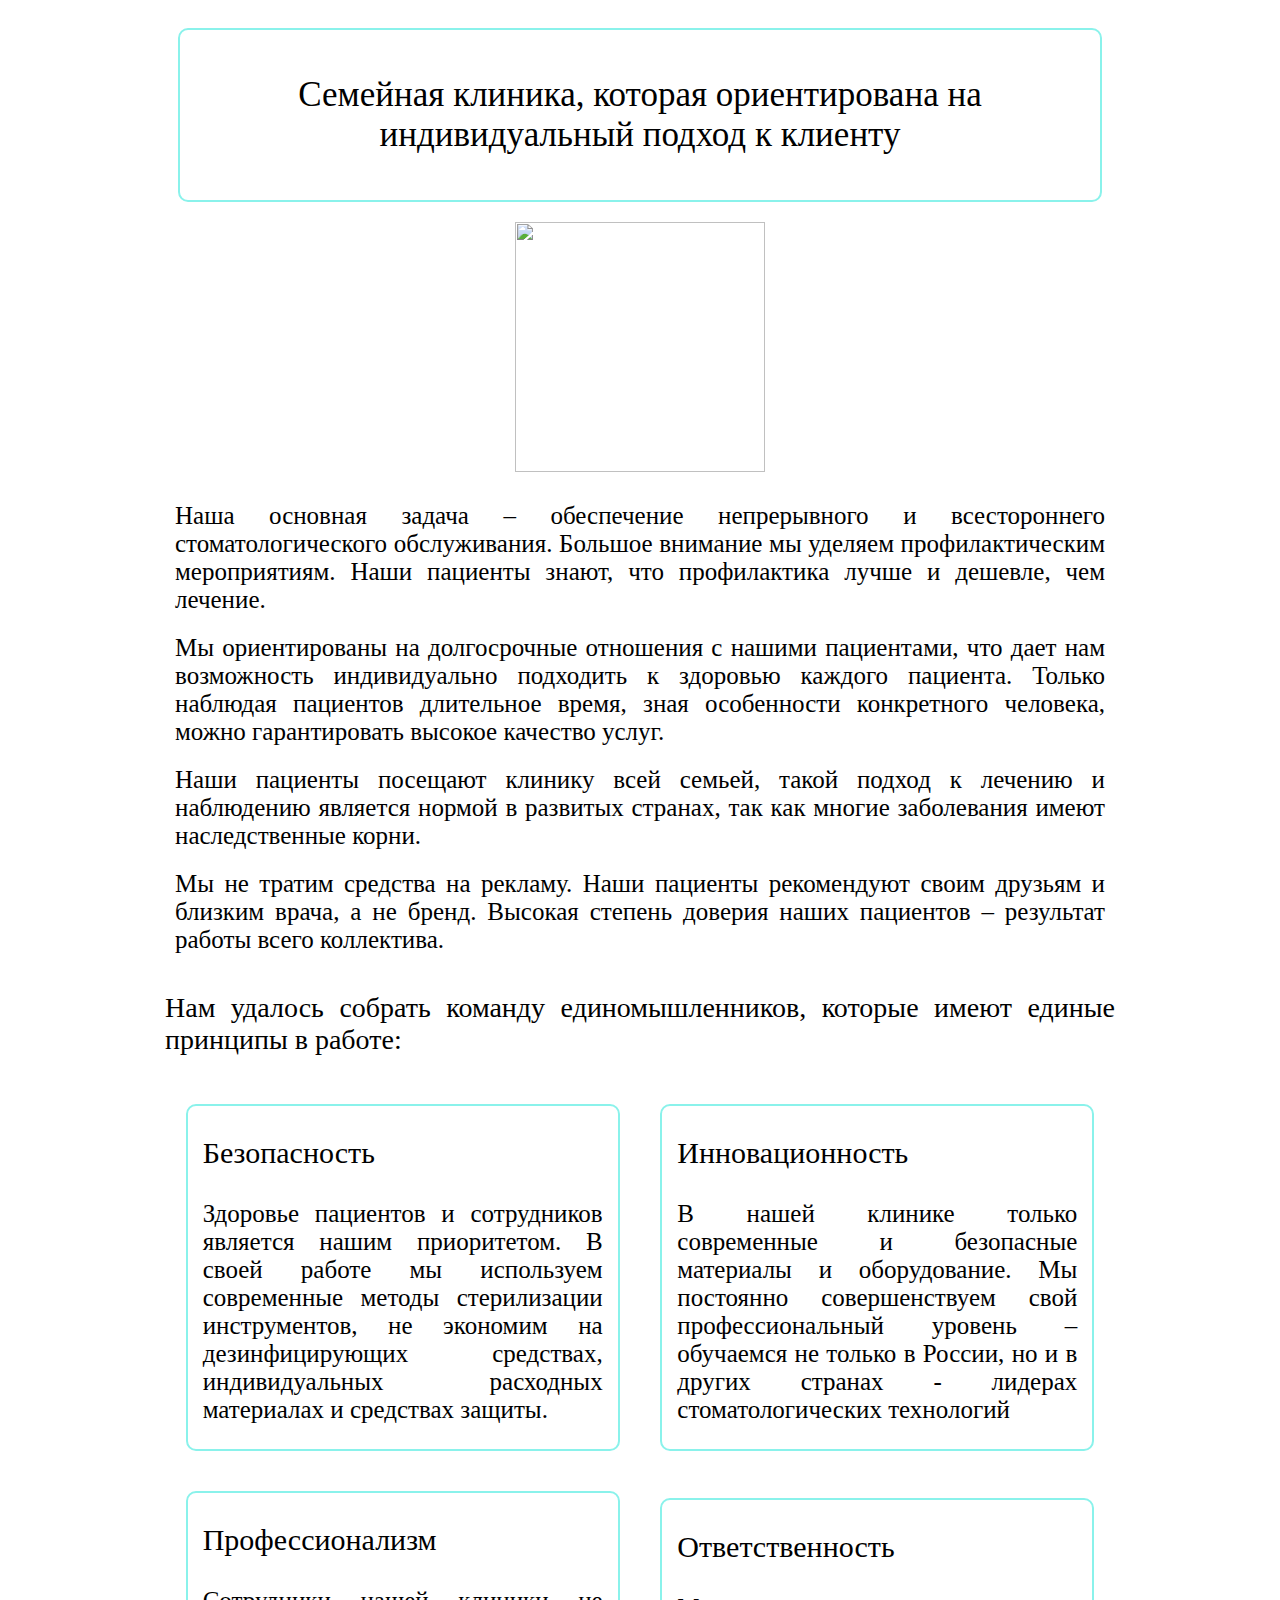
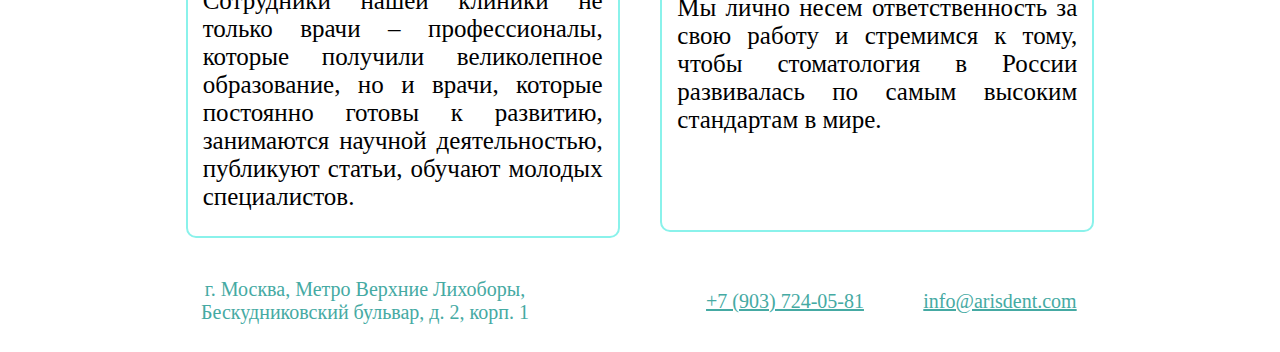
==== index.html @ 289abda0 "Update and rename сайт(дпо)1.html to index.html" ====
<!DOCTYPE html>
<html lang="ru">
<head>
    <meta charset="UTF-8">
    <meta name="viewport" content="width=device-width, initial-scale=1.0">
    <title>Опытные врачи, с индивидуальным подходом к пациенту</title>
    <link href="said(dpo)1.css" rel="stylesheet">
</head>
<body>
    <header>
        <div class="center">
            <div class="head">
                <p>Семейная клиника, которая ориентирована на индивидуальный подход к клиенту</p>
            </div>
        </div>
    </header>
    <main>
        <article>
            <section class="imag">
                <div class="center">
                    <img src="http://arisdent.com/static/media/logo.d377362f.jpg" width="250" height="250">
                </div>
            </section>
            <section>
                <div class="center">
                    <div class="maintext">
                        <p>
                            Наша основная задача – обеспечение непрерывного и всестороннего стоматологического обслуживания. 
                            Большое внимание мы уделяем профилактическим мероприятиям. Наши пациенты знают, что профилактика лучше и 
                            дешевле, чем лечение.
                        </p>
                    </div>
                    <div class="maintext">
                        <p>
                            Мы ориентированы на долгосрочные отношения с нашими пациентами, что дает нам возможность индивидуально 
                            подходить к здоровью каждого пациента. Только наблюдая пациентов длительное время, зная особенности конкретного 
                            человека, можно гарантировать высокое качество услуг.
                        </p>
                    </div>
                    <div class="maintext">
                        <p>
                            Наши пациенты посещают клинику всей семьей, такой подход к лечению и наблюдению является нормой в развитых 
                            странах, так как многие заболевания имеют наследственные корни.
                        </p>
                    </div>
                    <div class="maintext">
                        <p>
                            Мы не тратим средства на рекламу. Наши пациенты рекомендуют своим друзьям и близким врача, а не бренд. 
                            Высокая степень доверия наших пациентов – результат работы всего коллектива.
                        </p>
                    </div>
                </div>
            </section>
            <section>
                <div class="center">
                    <div class="maintextbig">
                        <p>Нам удалось собрать команду единомышленников, которые имеют единые принципы в работе:</p>
                    </div>
                </div>
                <div class="center">
                    <div class="card_cont">
                        <div class="card">
                            <p class="headtext" >Безопасность</p>
                            <p>Здоровье пациентов и сотрудников является нашим приоритетом. В своей работе мы используем современные 
                                методы стерилизации инструментов, не экономим на дезинфицирующих средствах, индивидуальных расходных 
                                материалах и средствах защиты.</p>
                        </div>
                        <div class="card">
                            <p class="headtext" >Инновационность</p>
                            <p>В нашей клинике только современные и безопасные материалы и оборудование. Мы постоянно совершенствуем 
                                свой профессиональный уровень – обучаемся не только в России, но и в других странах - лидерах 
                                стоматологических технологий</p>
                        </div>
                        <div class="card">
                            <p class="headtext" >Профессионализм</p>
                            <p>Сотрудники нашей клиники не только врачи – профессионалы, которые получили великолепное образование, 
                                но и врачи, которые постоянно готовы к развитию, занимаются научной деятельностью, публикуют статьи, 
                                обучают молодых специалистов.</p>
                        </div>
                        <div class="card">
                            <p class="headtext" >Ответственность</p>
                            <p>Мы лично несем ответственность за свою работу и стремимся к тому, чтобы стоматология в России 
                                развивалась по самым высоким стандартам в мире.</p>
                        </div>
                    </div>
                </div>
            </section>
        </article>
    </main>
    <footer>
        <div class="center">
            <div class="foot1">
                <p>г. Москва, Метро Верхние Лихоборы,
                    Бескудниковский бульвар, д. 2, корп. 1</p>
            </div>
            <div class="foot2">
                <a href="tel:+79037240581">+7 (903) 724-05-81</a>
            </div>
            <div class="foot2">
                <a href="mailto:info@arisdent.com">info@arisdent.com</a>
            </div>
        </div>
    </footer>
</body>
</html>
---- said(dpo)1.css ----
.maintext > p {
	margin: 10px;
}

body{
    background-color: white;
}

.head{
    border-color: rgb(138, 242, 235);
    border-style: solid;
    border-radius: 10px;
    border-width: 2px;

    max-width: 900px;
    text-align: center;
    font-size: 35px;

    display: flex;
    justify-content: center;
    margin:0 auto;
    padding: 10px ;
    margin-top: 20px;
}

.imag{
    display: flex;
    justify-content: center;
    margin: 0 auto;
    padding: 20px;
}

.maintext{
    font-size: 25px;
    text-align: justify;

    width: 950px;
    display: flex;
    justify-content: center;
    padding-top: 0px;
    margin:0 auto;

}

.maintextbig{
    font-size: 28px;
    text-align: justify;

    width: 950px;
    display: flex;
    justify-content: center;
    padding-top: 0px;
    margin:0 auto;

}

.center{
    display: flex;
    flex-direction: row;
    align-items: center;
    justify-content: center;
    max-width: 950px;
    flex-wrap: wrap;
    margin:0 auto;
}

.card_cont{
    display: flex;
    flex-direction: row;
    align-items: center;
    justify-content: space-evenly;
    flex-wrap: wrap;

}

.card{
    border-color: rgb(138, 242, 235);
    border-style: solid;
    border-radius: 10px;
    border-width: 2px;

    font-size: 25px;
    text-align: justify;

    max-width: 400px;
    min-height: 330px;
    margin: 20px;
    padding: 0 15px;
}

.headtext{
    font-size: 30px;
}

.foot1{
    font-size: 20px;
    text-align: center;
    max-width: 400px;
    color: rgb(69, 170, 163);

    width: 950px;
    display: flex;
    justify-content: center;
    padding-top: 0px;
    margin:0 auto;
    margin-left: 0px;
    padding-left: 0px;
}

.foot2{
    font-size: 20px;
    text-align: justify;
    max-width: 200px;
    color: rgb(69, 170, 163);

    width: 950px;
    display: flex;
    justify-content: center;
    padding-top: 0px;
    margin:0;
    margin-right: 15px;
}

a{
    color: rgb(69, 170, 163);
  }
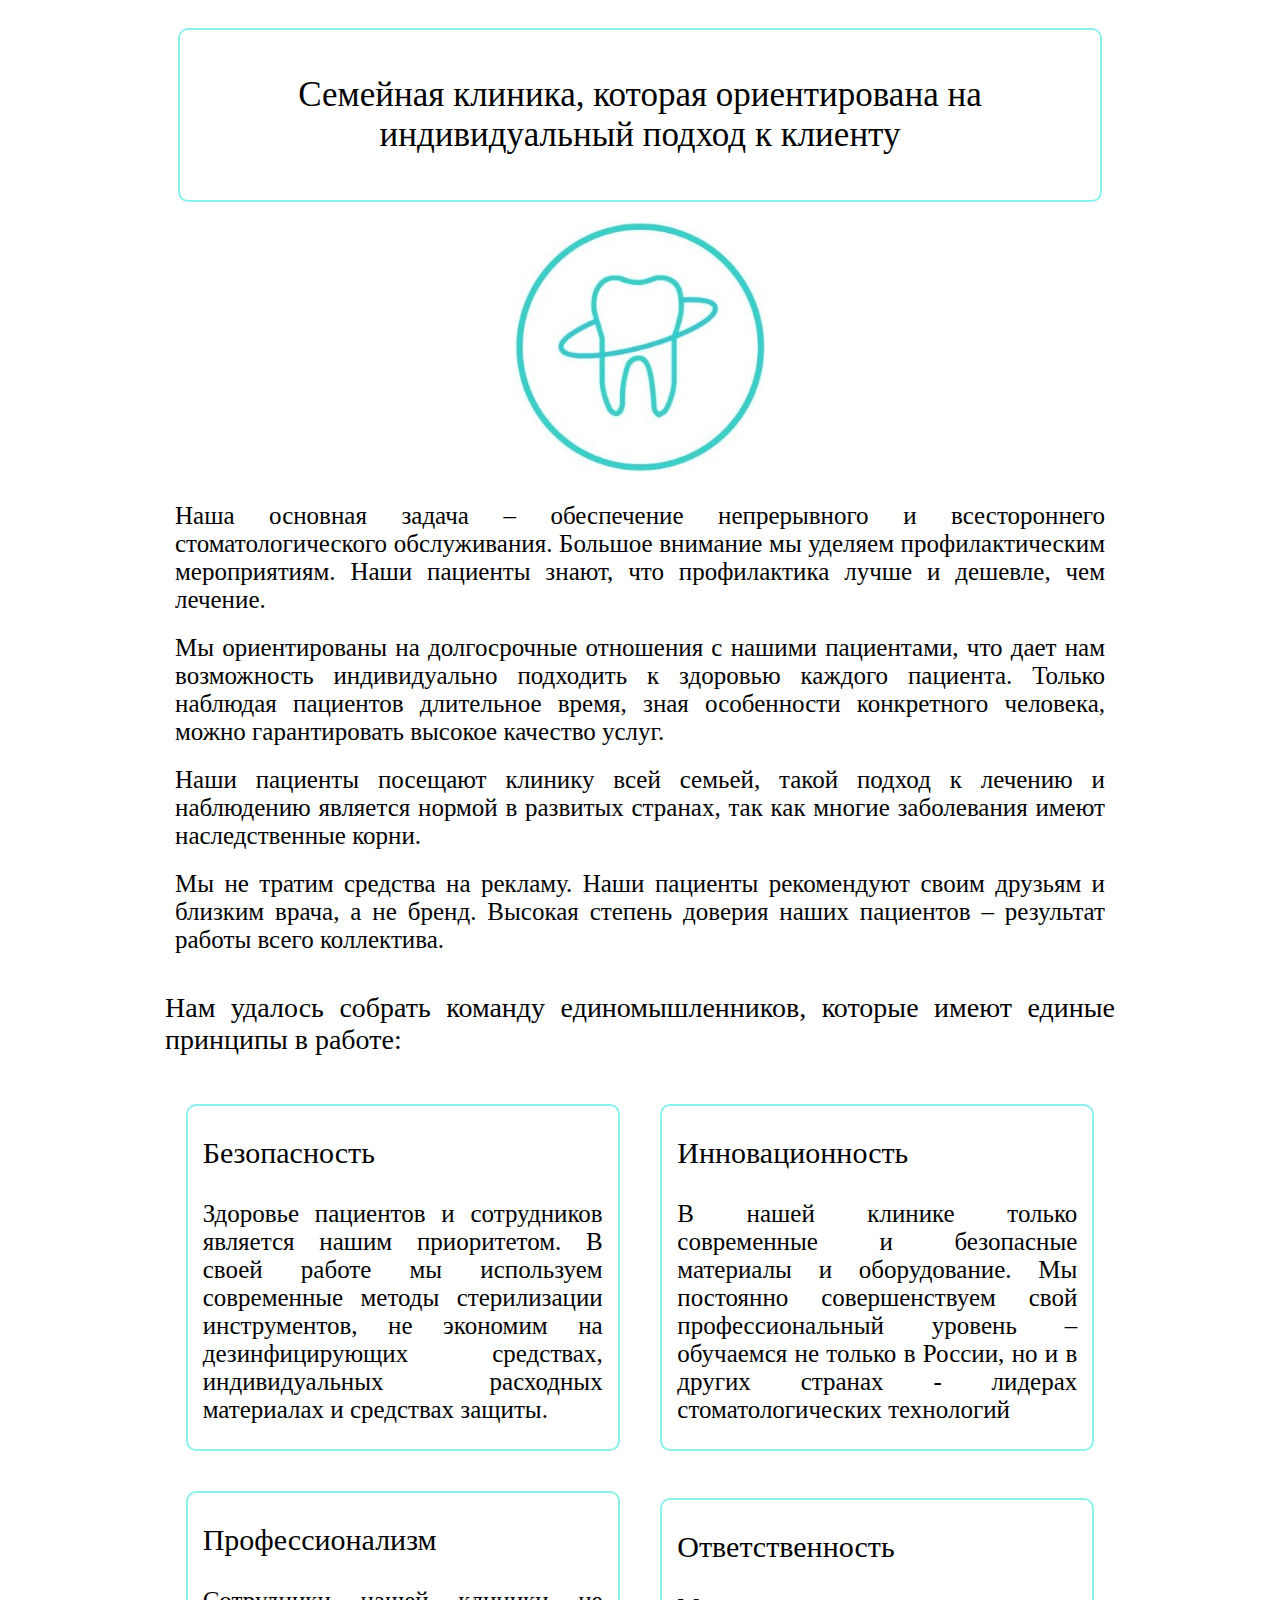
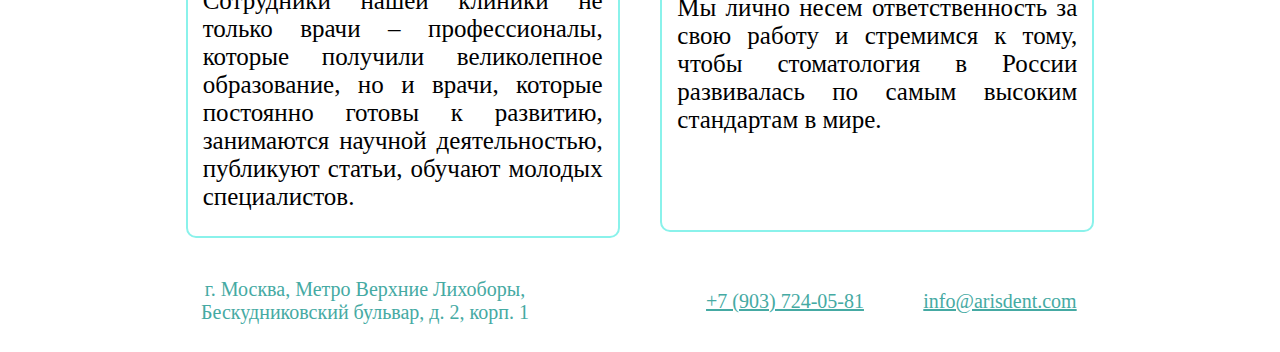
==== commit d6773653: "Update index.html" ====
--- a/index.html
+++ b/index.html
@@ -18,7 +18,7 @@
         <article>
             <section class="imag">
                 <div class="center">
-                    <img src="http://arisdent.com/static/media/logo.d377362f.jpg" width="250" height="250">
+                    <img src="1.jpg" width="250" height="250">
                 </div>
             </section>
             <section>
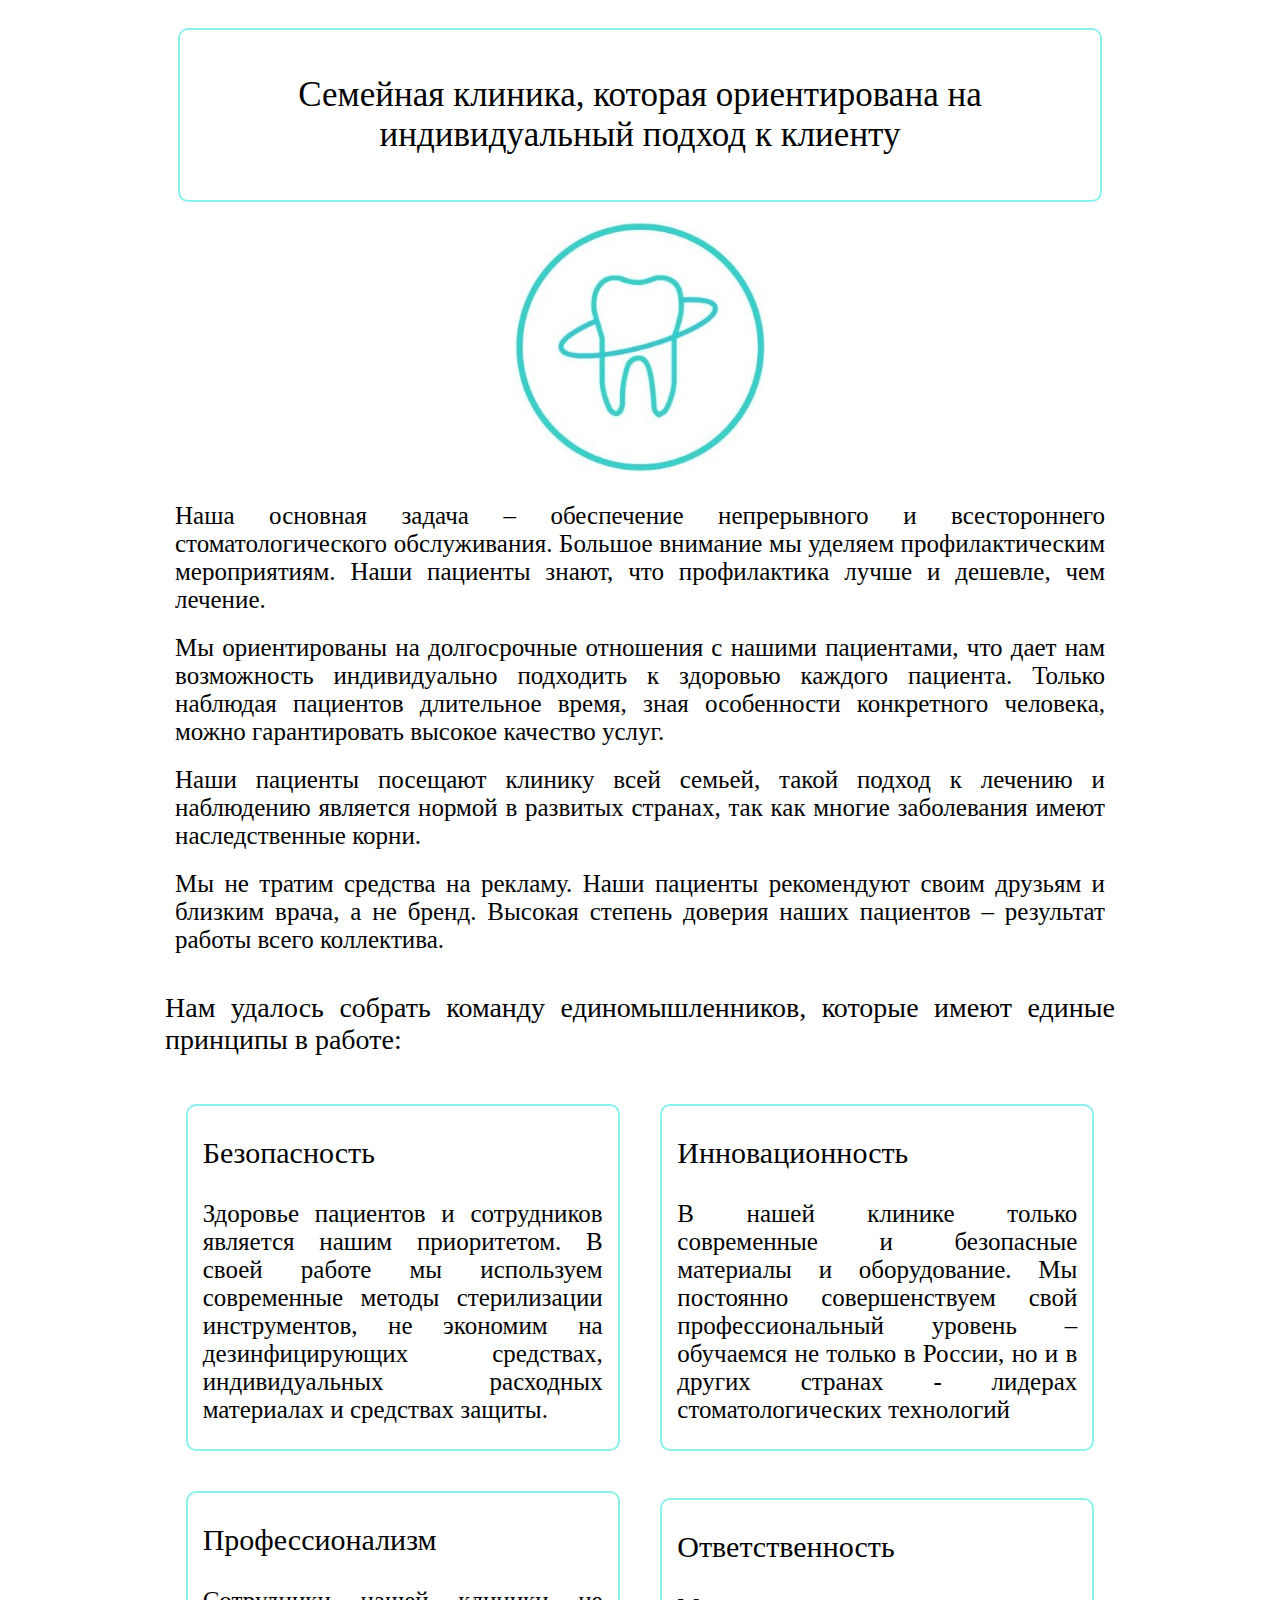
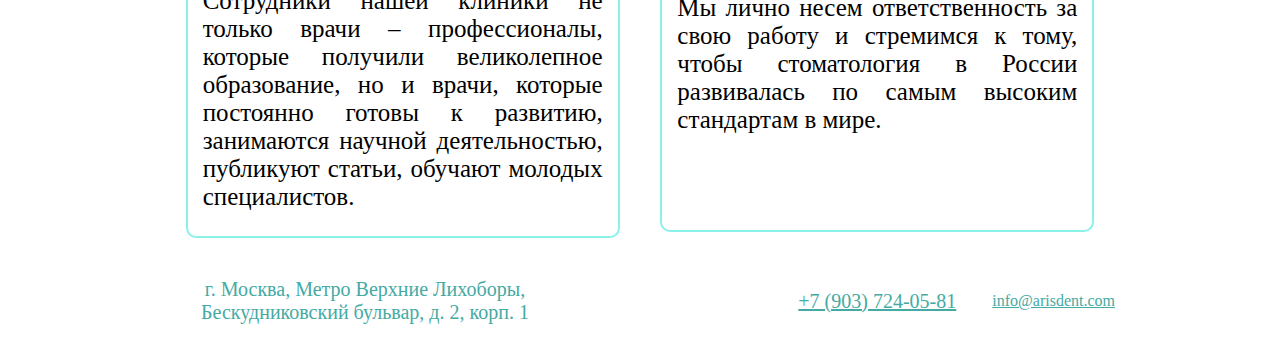
==== commit 50bd0e11: "Update index.html" ====
--- a/index.html
+++ b/index.html
@@ -18,7 +18,7 @@
         <article>
             <section class="imag">
                 <div class="center">
-                    <img src="1.jpg" width="250" height="250">
+                    <img src="1.jpg" width="250" height="250" alt="Photo">
                 </div>
             </section>
             <section>
@@ -96,7 +96,7 @@
             <div class="foot2">
                 <a href="tel:+79037240581">+7 (903) 724-05-81</a>
             </div>
-            <div class="foot2">
+            <div class="foot3">
                 <a href="mailto:info@arisdent.com">info@arisdent.com</a>
             </div>
         </div>
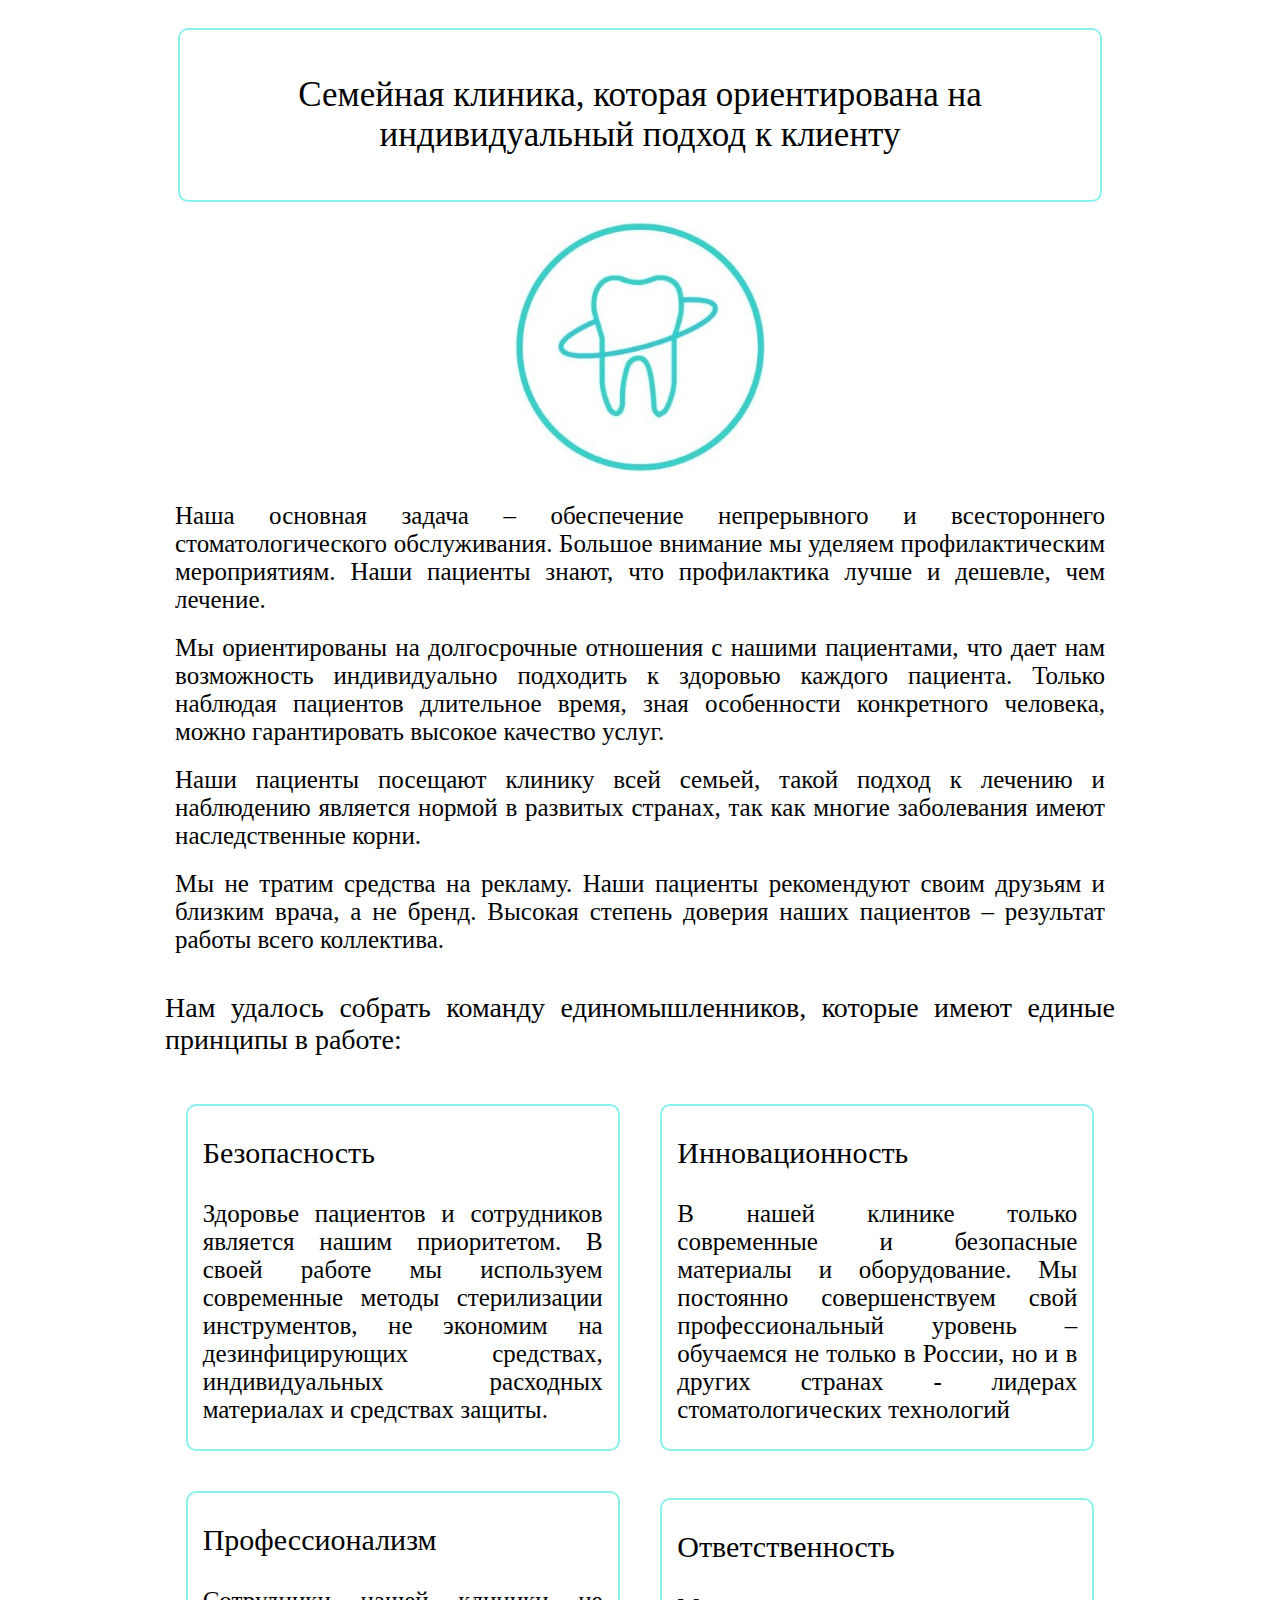
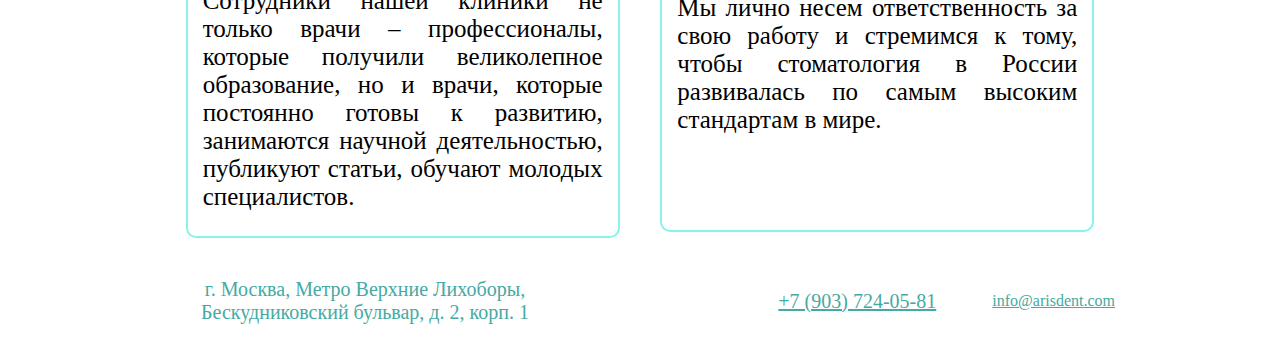
==== commit 56a9d110: "Update index.html" ====
--- a/index.html
+++ b/index.html
@@ -96,7 +96,7 @@
             <div class="foot2">
                 <a href="tel:+79037240581">+7 (903) 724-05-81</a>
             </div>
-            <div class="foot3">
+            <div class="foot34">
                 <a href="mailto:info@arisdent.com">info@arisdent.com</a>
             </div>
         </div>
--- a/said(dpo)1.css
+++ b/said(dpo)1.css
@@ -118,9 +118,23 @@
     justify-content: center;
     padding-top: 0px;
     margin:0;
-    margin-right: 15px;
+    margin-right: 35px;
+}
+
+.foot3{
+    font-size: 20px;
+    text-align: justify;
+    max-width: 200px;
+    color: rgb(69, 170, 163);
+
+    width: 950px;
+    display: flex;
+    justify-content: center;
+    padding-top: 0px;
+    margin:0;
+    margin-right: 10px;
 }
 
 a{
     color: rgb(69, 170, 163);
-  }+  }
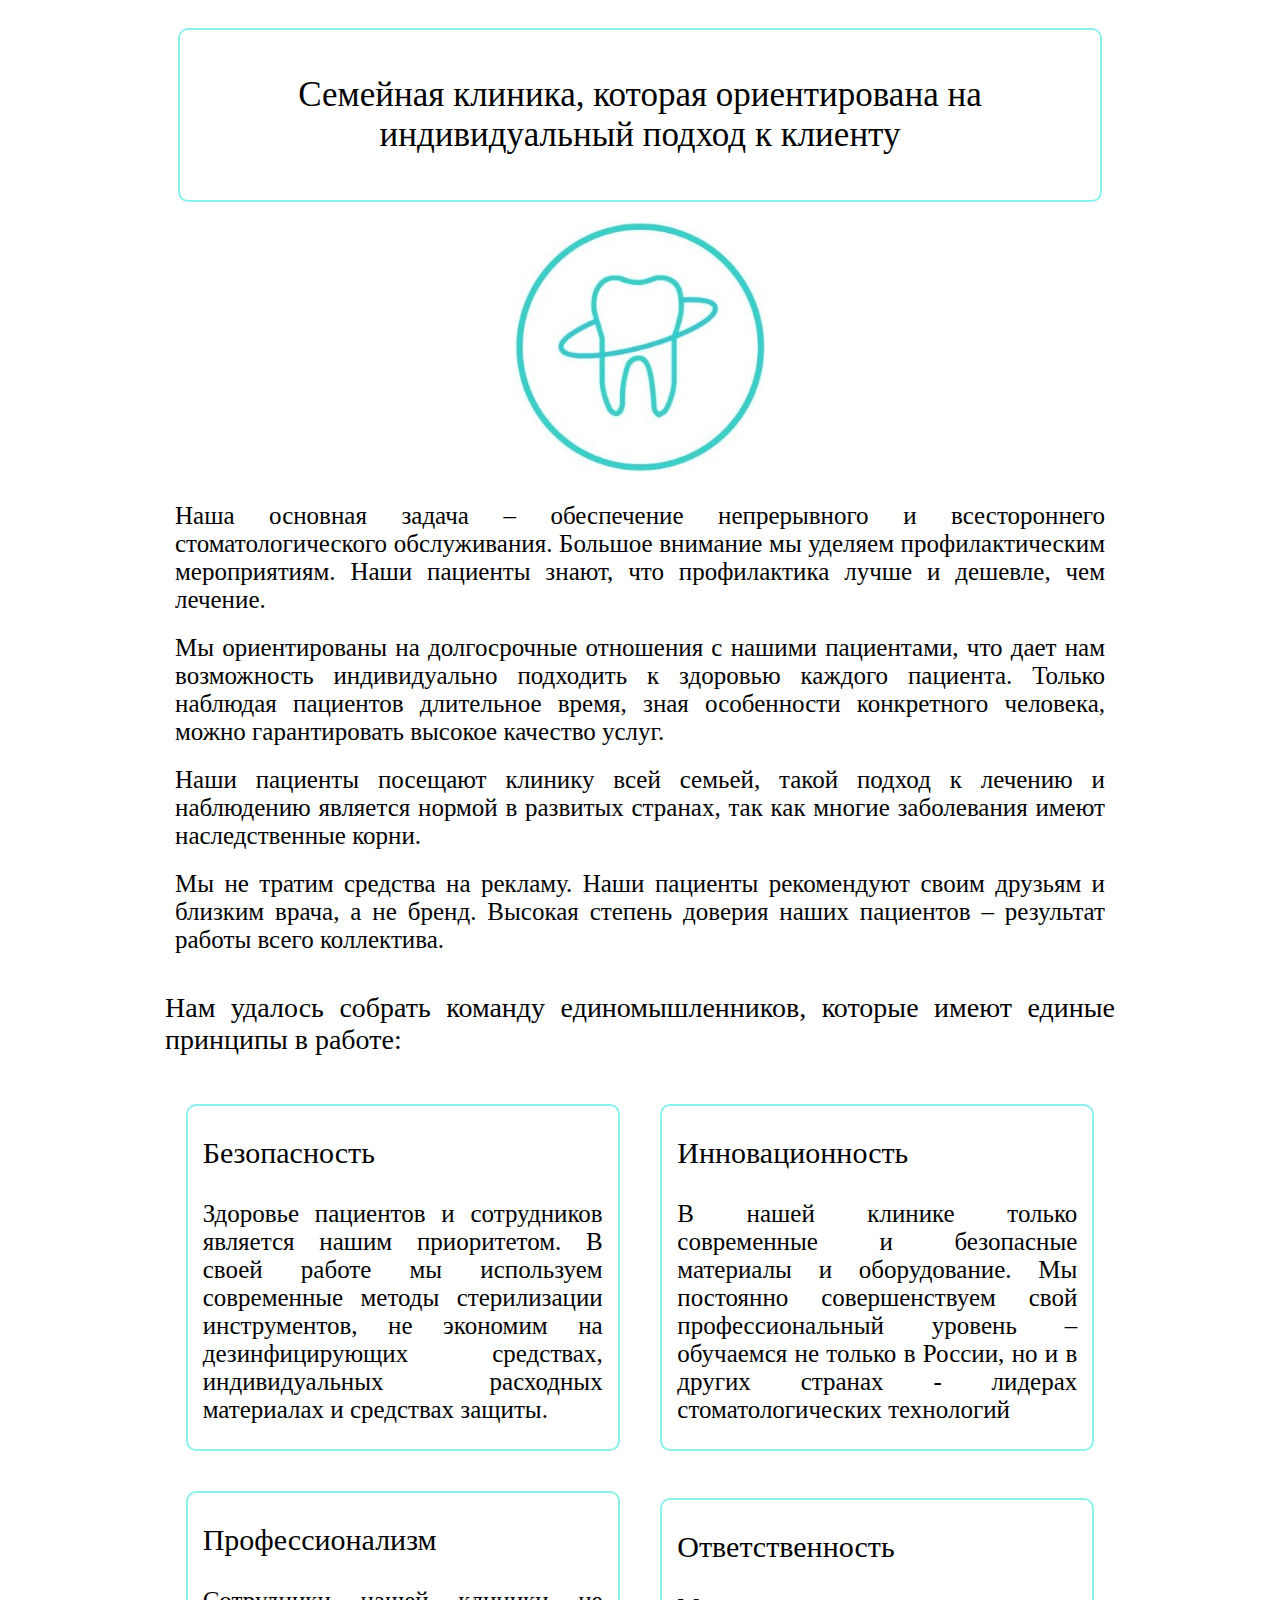
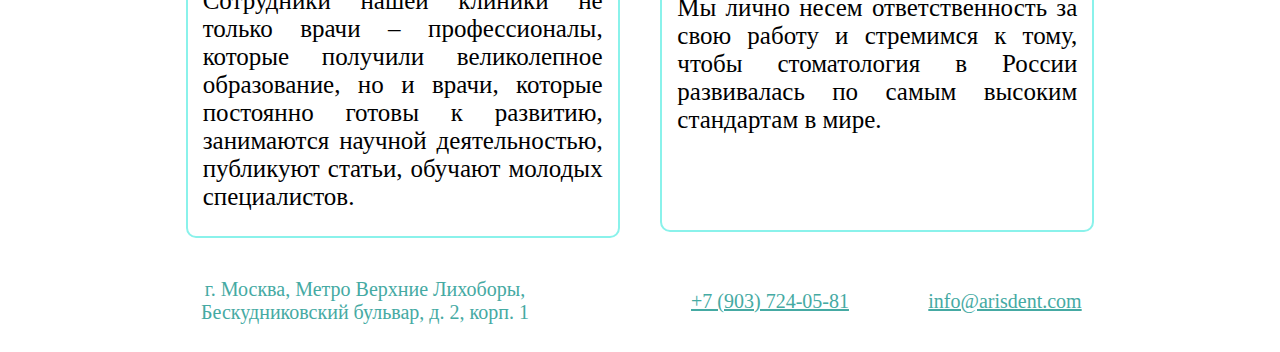
==== commit a7508011: "Update index.html" ====
--- a/index.html
+++ b/index.html
@@ -5,6 +5,23 @@
     <meta name="viewport" content="width=device-width, initial-scale=1.0">
     <title>Опытные врачи, с индивидуальным подходом к пациенту</title>
     <link href="said(dpo)1.css" rel="stylesheet">
+    <!-- Yandex.Metrika counter -->
+<script type="text/javascript" >
+   (function(m,e,t,r,i,k,a){m[i]=m[i]||function(){(m[i].a=m[i].a||[]).push(arguments)};
+   m[i].l=1*new Date();
+   for (var j = 0; j < document.scripts.length; j++) {if (document.scripts[j].src === r) { return; }}
+   k=e.createElement(t),a=e.getElementsByTagName(t)[0],k.async=1,k.src=r,a.parentNode.insertBefore(k,a)})
+   (window, document, "script", "https://mc.yandex.ru/metrika/tag.js", "ym");
+
+   ym(95549369, "init", {
+        clickmap:true,
+        trackLinks:true,
+        accurateTrackBounce:true,
+        webvisor:true
+   });
+</script>
+<noscript><div><img src="https://mc.yandex.ru/watch/95549369" style="position:absolute; left:-9999px;" alt="" /></div></noscript>
+<!-- /Yandex.Metrika counter -->
 </head>
 <body>
     <header>
--- a/said(dpo)1.css
+++ b/said(dpo)1.css
@@ -121,7 +121,7 @@
     margin-right: 35px;
 }
 
-.foot3{
+.foot34{
     font-size: 20px;
     text-align: justify;
     max-width: 200px;
@@ -137,4 +137,4 @@
 
 a{
     color: rgb(69, 170, 163);
-  }
+}
